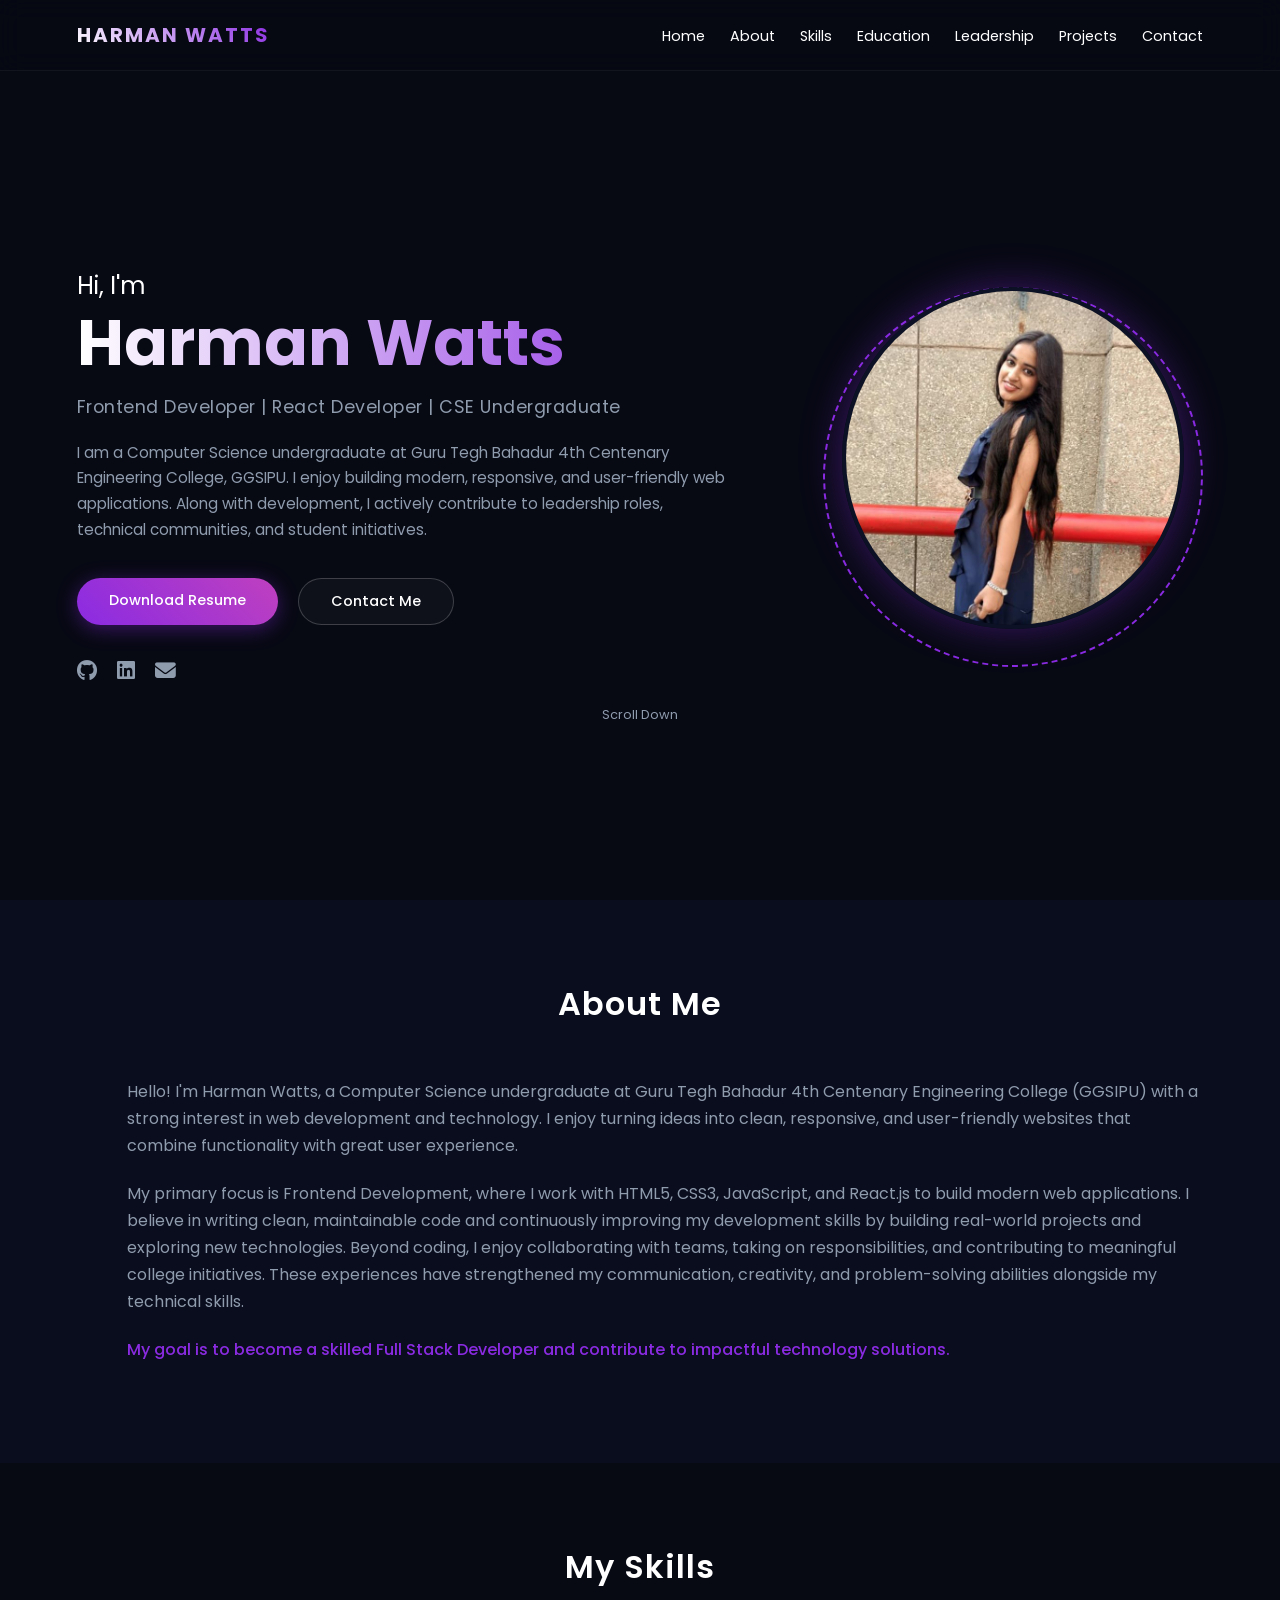
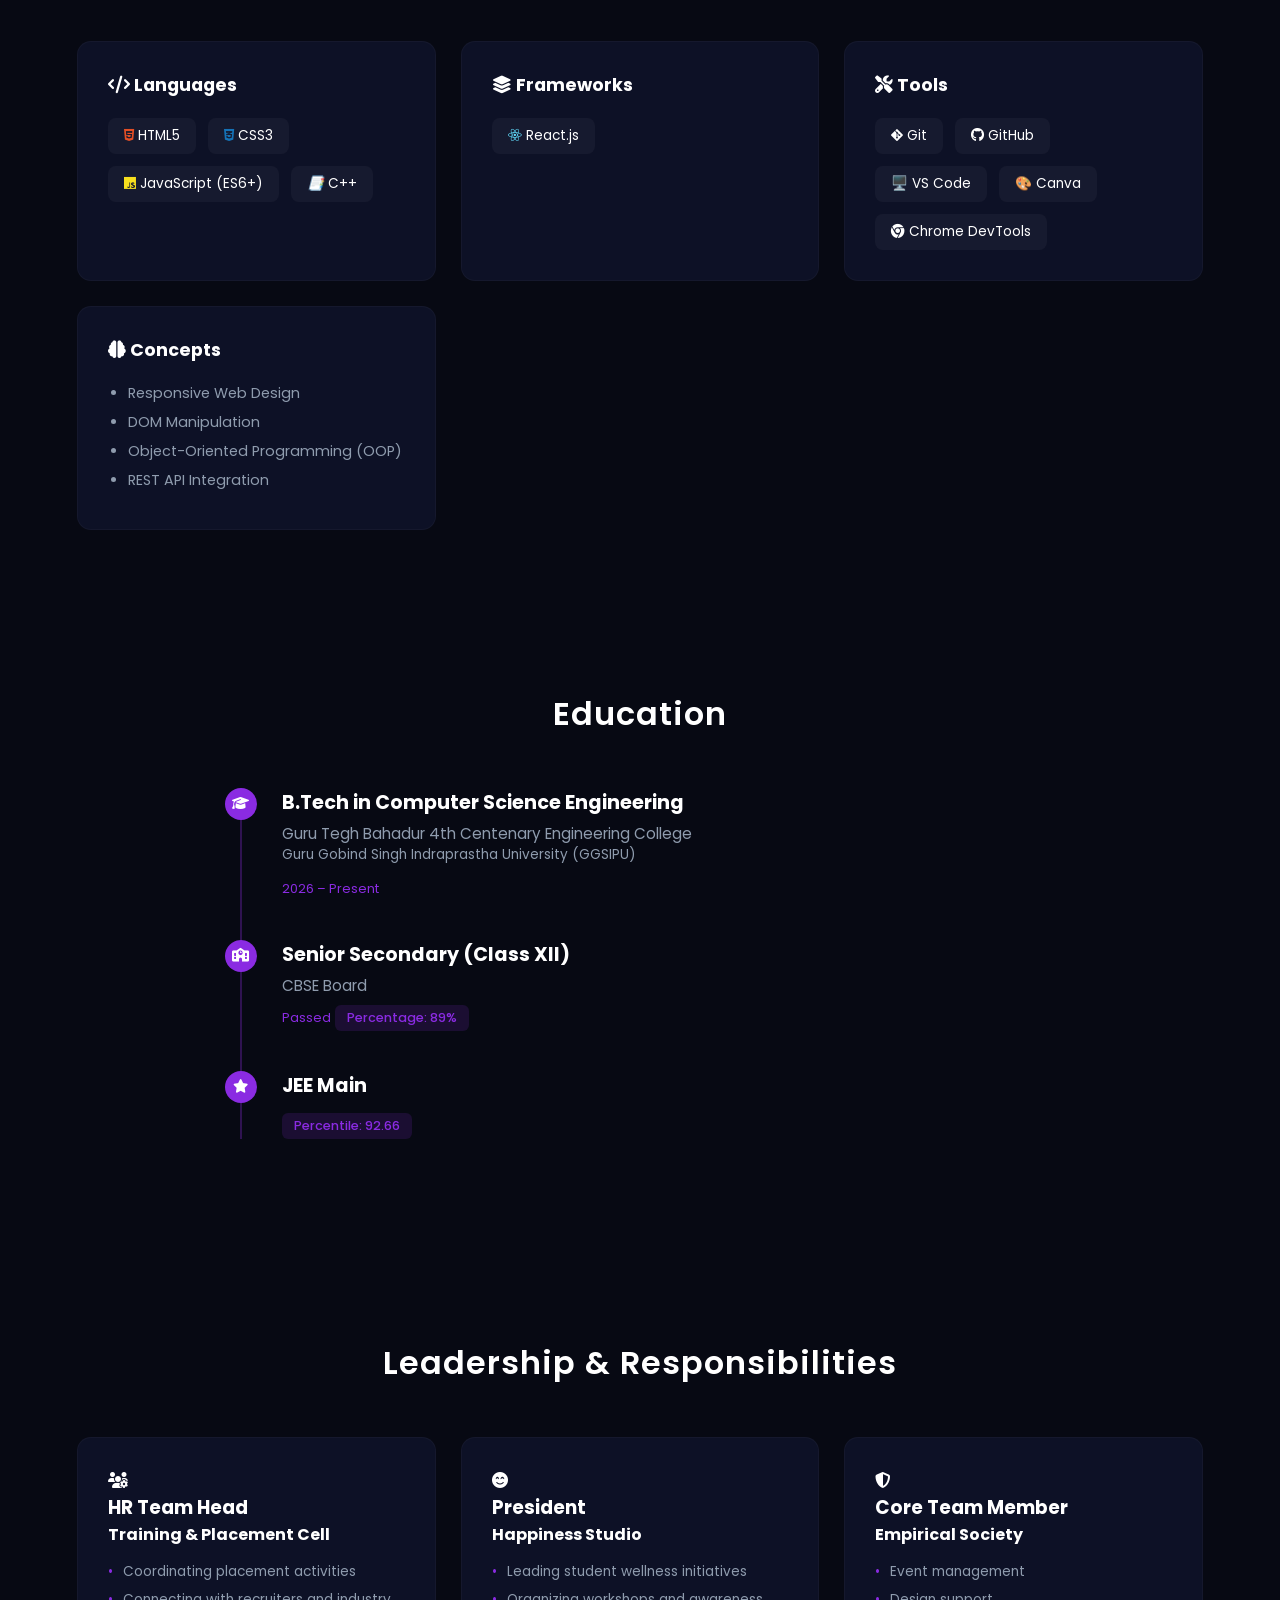
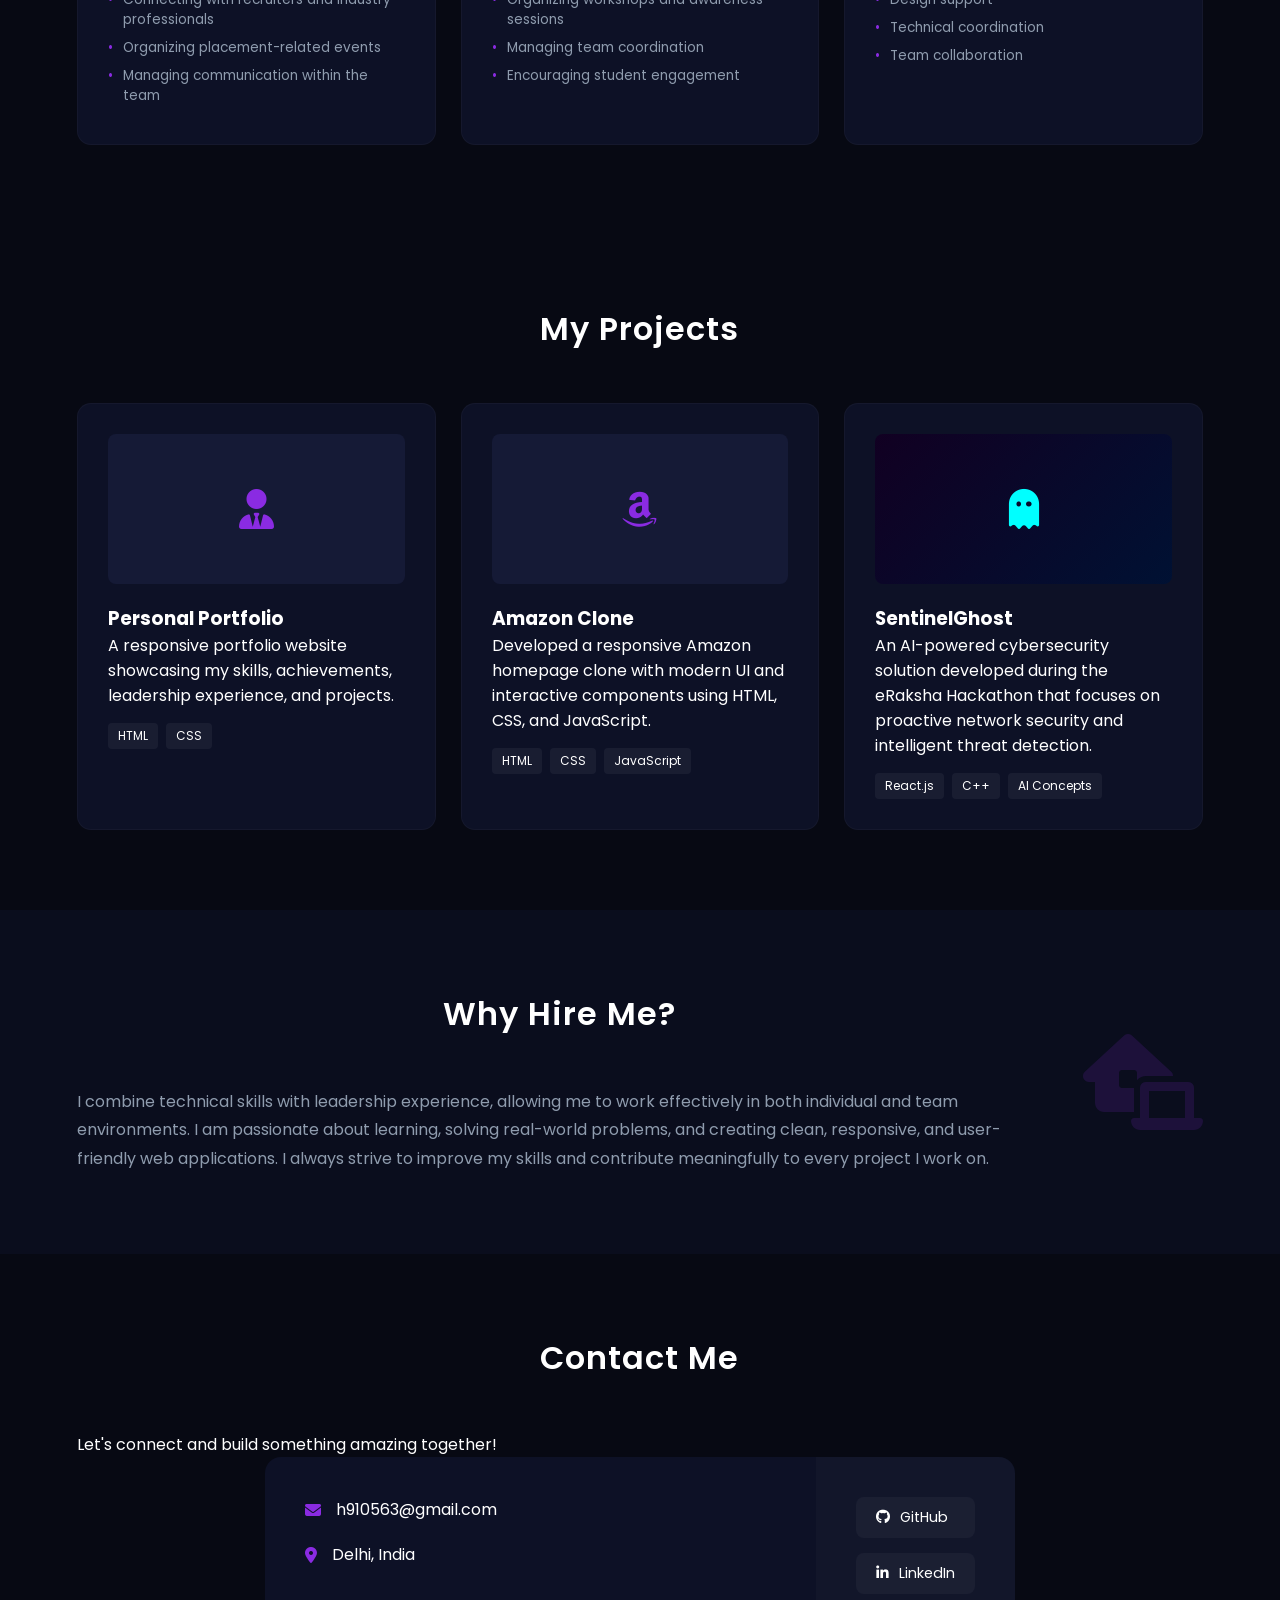
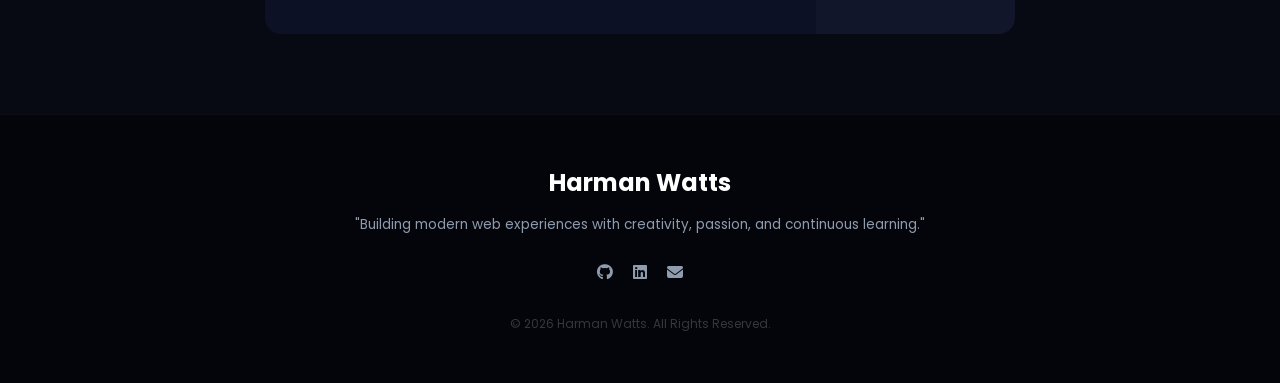
==== index.html @ 9dd02e59 "update file" ====
<!DOCTYPE html>
<html lang="en">
<head>
    <meta charset="UTF-8">
    <meta name="viewport" content="width=device-width, initial-scale=1.0">
    <title>Harman Watts | Portfolio</title>
    <!-- Premium Fonts & Icons -->
    <link href="https://fonts.googleapis.com/css2?family=Poppins:wght@300;400;500;600;700&display=swap" rel="stylesheet">
    <link rel="stylesheet" href="https://cdnjs.cloudflare.com/ajax/libs/font-awesome/6.4.0/css/all.min.css">
    <link rel="stylesheet" href="style.css">
</head>
<body>

    <!-- 1. Header & Navigation -->
    <header class="navbar">
        <div class="logo">HARMAN WATTS</div>
        <nav>
            <ul>
                <li><a href="#home">Home</a></li>
                <li><a href="#about">About</a></li>
                <li><a href="#skills">Skills</a></li>
                <li><a href="#education">Education</a></li>
                <li><a href="#leadership">Leadership</a></li>
                <li><a href="#projects">Projects</a></li>
            
                <li><a href="#contact">Contact</a></li>
            </ul>
        </nav>
    </header>

    <!-- 1. Hero Section -->
    <section id="home" class="hero-section">
        <div class="hero-container">
            <div class="hero-content">
                <p class="greeting">Hi, I'm</p>
                <h1 class="main-name">Harman Watts</h1>
                <h3 class="roles-title">Frontend Developer | React Developer | CSE Undergraduate</h3>
                <p class="hero-intro">I am a Computer Science undergraduate at Guru Tegh Bahadur 4th Centenary Engineering College, GGSIPU. I enjoy building modern, responsive, and user-friendly web applications. Along with development, I actively contribute to leadership roles, technical communities, and student initiatives.</p>
                <div class="hero-actions">
                    <a href="#" class="btn btn-primary">Download Resume</a>
                    <a href="#contact" class="btn btn-secondary">Contact Me</a>
                </div>
                <div class="hero-social-links">
                    <a href="https://github.com/h910563-arch" target="_blank"><i class="fab fa-github"></i></a>
                    <a href="https://www.linkedin.com/in/harman-watts-b542333a6?utm_source=share_via&utm_content=profile&utm_medium=member_android" target="_blank"><i class="fab fa-linkedin"></i></a>
                    <a href="mailto:-h910563@gmail.com"><i class="fas fa-envelope"></i></a>
                </div>
            </div>
            <div class="hero-image-wrapper">
                <div class="glow-ring"></div>
             
                <img src="my pick.jpeg" alt="Harman Watts" class="profile-avatar">
            </div>
        </div>
        <div class="scroll-indicator">
            <span>Scroll Down</span>
            <div class="mouse-icon"></div>
        </div>
    </section>

    <!-- 2. About Me Section -->
    <section id="about" class="about-section">
        <div class="container">
            <h2 class="section-heading">About Me</h2>
            <div class="about-wrapper">
                <div class="about-image-card">
                    <!-- <img src="about-profile.jpg" alt="Harman Working"> -->
                </div>
                <div class="about-text-content">
                    <p>Hello! I'm Harman Watts, a Computer Science undergraduate at Guru Tegh Bahadur 4th Centenary Engineering College (GGSIPU) with a strong interest in web development and technology. I enjoy turning ideas into clean, responsive, and user-friendly websites that combine functionality with great user experience.</p>
<p>My primary focus is Frontend Development, where I work with HTML5, CSS3, JavaScript, and React.js to build modern web applications. I believe in writing clean, maintainable code and continuously improving my development skills by building real-world projects and exploring new technologies.
Beyond coding, I enjoy collaborating with teams, taking on responsibilities, and contributing to meaningful college initiatives. These experiences have strengthened my communication, creativity, and problem-solving abilities alongside my technical skills.</p>
                   
                    <p class="highlight-goal">My goal is to become a skilled Full Stack Developer and contribute to impactful technology solutions.</p>
                </div>
            </div>
        </div>
    </section>

    <!-- 3. My Skills Section -->
    <section id="skills" class="skills-section">
        <div class="container">
            <h2 class="section-heading">My Skills</h2>
            <div class="skills-grid">
                <!-- Group 1 -->
                <div class="skills-category-card">
                    <h3><i class="fas fa-code icon-purple"></i> Languages</h3>
                    <div class="tech-tags-list">
                        <span class="tech-badge"><i class="fab fa-html5 color-html"></i> HTML5</span>
                        <span class="tech-badge"><i class="fab fa-css3-alt color-css"></i> CSS3</span>
                        <span class="tech-badge"><i class="fab fa-js color-js"></i> JavaScript (ES6+)</span>
                        <span class="tech-badge"><i class="code-bracket">📑</i> C++</span>
                    </div>
                </div>
                <!-- Group 2 -->
                <div class="skills-category-card">
                    <h3><i class="fas fa-layer-group icon-purple"></i> Frameworks</h3>
                    <div class="tech-tags-list">
                        <span class="tech-badge"><i class="fab fa-react color-react"></i> React.js</span>
                    </div>
                </div>
                <!-- Group 3 -->
                <div class="skills-category-card">
                    <h3><i class="fas fa-tools icon-purple"></i> Tools</h3>
                    <div class="tech-tags-list">
                        <span class="tech-badge"><i class="fab fa-git-alt color-git"></i> Git</span>
                        <span class="tech-badge"><i class="fab fa-github"></i> GitHub</span>
                        <span class="tech-badge">🖥️ VS Code</span>
                        <span class="tech-badge">🎨 Canva</span>
                        <span class="tech-badge"><i class="fab fa-chrome color-chrome"></i> Chrome DevTools</span>
                    </div>
                </div>
                <!-- Group 4 -->
                <div class="skills-category-card">
                    <h3><i class="fas fa-brain icon-purple"></i> Concepts</h3>
                    <ul class="concept-bullets">
                        <li>Responsive Web Design</li>
                        <li>DOM Manipulation</li>
                        <li>Object-Oriented Programming (OOP)</li>
                        <li>REST API Integration</li>
                    </ul>
                </div>
            </div>
        </div>
    </section>

    <!-- 4. Education Section -->
    <section id="education" class="education-section">
        <div class="container">
            <h2 class="section-heading">Education</h2>
            <div class="education-timeline">
                <div class="edu-node">
                    <div class="edu-icon"><i class="fas fa-graduation-cap"></i></div>
                    <div class="edu-details">
                        <h3>B.Tech in Computer Science Engineering</h3>
                        <h4>Guru Tegh Bahadur 4th Centenary Engineering College</h4>
                        <p class="edu-sub">Guru Gobind Singh Indraprastha University (GGSIPU)</p>
                        <span class="edu-time">2026 – Present</span>
                      
                    </div>
                </div>
                <div class="edu-node">
                    <div class="edu-icon"><i class="fas fa-school"></i></div>
                    <div class="edu-details">
                        <h3>Senior Secondary (Class XII)</h3>
                        <h4>CBSE Board</h4>
                        <span class="edu-time">Passed</span>
                        <div class="edu-badge">Percentage: 89%</div>
                    </div>
                </div>
                <div class="edu-node">
                    <div class="edu-icon"><i class="fas fa-star"></i></div>
                    <div class="edu-details">
                        <h3>JEE Main</h3>
                        <div class="edu-badge">Percentile: 92.66</div>
                    </div>
                </div>
            </div>
        </div>
    </section>

    <!-- 5. Leadership & Responsibilities -->
    <section id="leadership" class="leadership-section">
        <div class="container">
            <h2 class="section-heading">Leadership & Responsibilities</h2>
            <div class="cards-layout">
                <div class="leader-card">
                    <div class="leader-icon-header">
                        <i class="fas fa-users-cog"></i>
                    </div>
                    <h3>HR Team Head</h3>
                    <h4>Training & Placement Cell</h4>
                    <ul>
                        <li>Coordinating placement activities</li>
                        <li>Connecting with recruiters and industry professionals</li>
                        <li>Organizing placement-related events</li>
                        <li>Managing communication within the team</li>
                    </ul>
                </div>
                <div class="leader-card">
                    <div class="leader-icon-header">
                        <i class="fas fa-smile-beam"></i>
                    </div>
                    <h3>President</h3>
                    <h4>Happiness Studio</h4>
                    <ul>
                        <li>Leading student wellness initiatives</li>
                        <li>Organizing workshops and awareness sessions</li>
                        <li>Managing team coordination</li>
                        <li>Encouraging student engagement</li>
                    </ul>
                </div>
                <div class="leader-card">
                    <div class="leader-icon-header">
                        <i class="fas fa-shield-alt"></i>
                    </div>
                    <h3>Core Team Member</h3>
                    <h4>Empirical Society</h4>
                    <ul>
                        <li>Event management</li>
                        <li>Design support</li>
                        <li>Technical coordination</li>
                        <li>Team collaboration</li>
                    </ul>
                </div>
            </div>
        </div>
    </section>

    <!-- 6. Projects Section -->
    <section id="projects" class="projects-section">
        <div class="container">
            <h2 class="section-heading">My Projects</h2>
            <div class="projects-layout-grid">
                <!-- Project 1 -->
                <div class="portfolio-item-card">
                    <div class="project-thumbnail-placeholder">
                        <i class="fas fa-user-tie"></i>
                    </div>
                    <div class="project-meta-info">
                        <h3>Personal Portfolio</h3>
                        <p>A responsive portfolio website showcasing my skills, achievements, leadership experience, and projects.</p>
                        <div class="tags-row">
                            <span class="badge-html">HTML</span>
                            <span class="badge-css">CSS</span>
                        </div>
                    </div>
                </div>
                <!-- Project 2 -->
                <div class="portfolio-item-card">
                    <div class="project-thumbnail-placeholder">
                        <i class="fab fa-amazon"></i>
                    </div>
                    <div class="project-meta-info">
                        <h3>Amazon Clone</h3>
                        <p>Developed a responsive Amazon homepage clone with modern UI and interactive components using HTML, CSS, and JavaScript.</p>
                        <div class="tags-row">
                            <span class="badge-html">HTML</span>
                            <span class="badge-css">CSS</span>
                            <span class="badge-js">JavaScript</span>
                        </div>
                    </div>
                </div>
                <!-- Project 3 -->
                <div class="portfolio-item-card feature-border">
                    <div class="project-thumbnail-placeholder cyber-bg">
                        <i class="fas fa-ghost"></i>
                    </div>
                    <div class="project-meta-info">
                        <h3>SentinelGhost</h3>
                        <p>An AI-powered cybersecurity solution developed during the eRaksha Hackathon that focuses on proactive network security and intelligent threat detection.</p>
                        <div class="tags-row">
                            <span class="badge-react">React.js</span>
                            <span class="badge-cpp">C++</span>
                            <span class="badge-ai">AI Concepts</span>
                        </div>
                    </div>
                </div>
            </div>
        </div>
    </section>


    <!-- 8. Why Hire Me Section -->
    <section class="why-hire-section">
        <div class="container">
            <div class="why-hire-wrapper">
                <div class="why-hire-info">
                    <h2 class="section-heading left-align">Why Hire Me?</h2>
                    <p>I combine technical skills with leadership experience, allowing me to work effectively in both individual and team environments. I am passionate about learning, solving real-world problems, and creating clean, responsive, and user-friendly web applications. I always strive to improve my skills and contribute meaningfully to every project I work on.</p>
                </div>
                <div class="why-hire-illustration">
                    <i class="fas fa-laptop-house design-vector-avatar"></i>
                </div>
            </div>
        </div>
    </section>

    <!-- 9. Contact Me Section -->
    <section id="contact" class="contact-section">
        <div class="container">
            <h2 class="section-heading">Contact Me</h2>
            <p class="contact-prompt">Let's connect and build something amazing together!</p>
            <div class="contact-outer-box">
                <div class="contact-details-panel">
                    <div class="info-row"><i class="fas fa-envelope"></i><span>h910563@gmail.com</span></div>
                    
                    <div class="info-row"><i class="fas fa-map-marker-alt"></i><span>Delhi, India</span></div>
                </div>
                <div class="social-networks-panel">
                    <a href="https://github.com/h910563-arch" target="_blank" class="network-bar"><i class="fab fa-github"></i> GitHub</a>
                    <a href="https://www.linkedin.com/in/harman-watts-b542333a6?utm_source=share_via&utm_content=profile&utm_medium=member_android" target="_blank" class="network-bar"><i class="fab fa-linkedin-in"></i> LinkedIn</a>
                </div>
            </div>
        </div>
    </section>

    <!-- 10. Footer -->
    <footer class="main-footer">
        <h2>Harman Watts</h2>
        <p class="footer-quote">"Building modern web experiences with creativity, passion, and continuous learning."</p>
        <div class="footer-socials">
            <a href="https://github.com/h910563-arch"><i class="fab fa-github"></i></a>
            <a href="https://www.linkedin.com/in/harman-watts-b542333a6?utm_source=share_via&utm_content=profile&utm_medium=member_android"><i class="fab fa-linkedin"></i></a>
            <a href="mailto:h910563@gmail.com"><i class="fas fa-envelope"></i></a>
           
        </div>
        <p class="copyright-bar">&copy; 2026 Harman Watts. All Rights Reserved.</p>
    </footer>

</body>
</html>
---- style.css ----
:root {
    --bg-dark: #070913;
    --bg-card: #0D1126;
    --primary-purple: #8A2BE2;
    --accent-neon: #BF40BF;
    --text-white: #FFFFFF;
    --text-muted: #8F9CAE;
    --neon-glow: rgba(138, 43, 226, 0.4);
}

* {
    margin: 0;
    padding: 0;
    box-sizing: border-box;
    font-family: 'Poppins', sans-serif;
}

html {
    scroll-behavior: smooth;
    background-color: var(--bg-dark);
}

body {
    background-color: var(--bg-dark);
    color: var(--text-white);
    overflow-x: hidden;
}

.container {
    width: 88%;
    max-width: 1200px;
    margin: 0 auto;
    padding: 80px 0;
}


.navbar {
    position: fixed;
    top: 0;
    width: 100%;
    display: flex;
    justify-content: space-between;
    align-items: center;
    padding: 20px 6%;
    background: rgba(7, 9, 19, 0.85);
    backdrop-filter: blur(12px);
    z-index: 9999;
    border-bottom: 1px solid rgba(255, 255, 255, 0.05);
}

.navbar .logo {
    font-weight: 700;
    font-size: 1.25rem;
    letter-spacing: 2px;
    background: linear-gradient(45deg, var(--text-white), var(--primary-purple));
    -webkit-background-clip: text;
    -webkit-text-fill-color: transparent;
}

.navbar nav ul {
    display: flex;
    list-style: none;
    gap: 25px;
}

.navbar nav ul li a {
    color: var(--text-white);
    text-decoration: none;
    font-size: 0.9rem;
    font-weight: 400;
    transition: color 0.3s;
}

.navbar nav ul li a:hover {
    color: var(--primary-purple);
}

.hero-section {
    min-height: 100vh;
    display: flex;
    flex-direction: column;
    justify-content: center;
    position: relative;
    padding: 100px 6% 0 6%;
}

.hero-container {
    display: flex;
    justify-content: space-between;
    align-items: center;
    gap: 40px;
}

.hero-content {
    max-width: 650px;
}

.hero-content .greeting {
    font-size: 1.5rem;
    color: var(--text-white);
    margin-bottom: 5px;
}

.hero-content .main-name {
    font-size: 4rem;
    font-weight: 700;
    background: linear-gradient(to right, #FFFFFF, var(--primary-purple));
    -webkit-background-clip: text;
    -webkit-text-fill-color: transparent;
    line-height: 1.1;
    margin-bottom: 15px;
}

.hero-content .roles-title {
    font-size: 1.1rem;
    color: var(--text-muted);
    font-weight: 400;
    margin-bottom: 20px;
    letter-spacing: 0.5px;
}

.hero-intro {
    color: var(--text-muted);
    line-height: 1.7;
    margin-bottom: 35px;
    font-size: 0.95rem;
}

.hero-actions {
    display: flex;
    gap: 20px;
    margin-bottom: 30px;
}

.btn {
    padding: 12px 32px;
    border-radius: 30px;
    font-size: 0.9rem;
    font-weight: 500;
    text-decoration: none;
    transition: all 0.3s ease;
}

.btn-primary {
    background: linear-gradient(45deg, var(--primary-purple), var(--accent-neon));
    color: var(--text-white);
    box-shadow: 0 4px 20px var(--neon-glow);
}

.btn-primary:hover {
    transform: translateY(-2px);
    box-shadow: 0 6px 25px rgba(191, 64, 191, 0.6);
}

.btn-secondary {
    border: 1px solid rgba(255, 255, 255, 0.2);
    color: var(--text-white);
    background: rgba(255, 255, 255, 0.03);
}

.btn-secondary:hover {
    background: rgba(255, 255, 255, 0.1);
    border-color: var(--primary-purple);
}

.hero-social-links {
    display: flex;
    gap: 20px;
}

.hero-social-links a {
    color: var(--text-muted);
    font-size: 1.3rem;
    transition: color 0.3s;
}

.hero-social-links a:hover {
    color: var(--primary-purple);
}

/* Rounded Glow Circle Frame */
.hero-image-wrapper {
    position: relative;
    width: 380px;
    height: 380px;
}

.glow-ring {
    position: absolute;
    width: 100%;
    height: 100%;
    border-radius: 50%;
    border: 2px dashed var(--primary-purple);
    animation: rotateRing 20s linear infinite;
}

@keyframes rotateRing {
    100% { transform: rotate(360deg); }
}

.profile-avatar {
    width: 90%;
    height: 90%;
    object-fit: cover;
    border-radius: 50%;
    position: absolute;
    top: 5s%; left: 5%;
    border: 4px solid var(--bg-card);
    box-shadow: 0 0 40px var(--neon-glow);
}

/* Scroll Animation Indicator */
.scroll-indicator {
    display: flex;
    flex-direction: column;
    align-items: center;
    gap: 8px;
    margin-top: 20px;
    color: var(--text-muted);
    font-size: 0.8rem;
}

/* --- Section Formatting System --- */
.section-heading {
    text-align: center;
    font-size: 2rem;
    margin-bottom: 50px;
    font-weight: 600;
    letter-spacing: 1px;
}

/* --- About Wrapper Layout --- */
.about-section { background: #0A0D1D; }
.about-wrapper {
    display: flex;
    align-items: center;
    gap: 50px;
}

.about-image-card img {
    width: 320px;
    border-radius: 16px;
    border: 1px solid rgba(255, 255, 255, 0.1);
}

.about-text-content p {
    color: var(--text-muted);
    margin-bottom: 20px;
    font-size: 1rem;
    line-height: 1.7;
}

.highlight-goal {
    color: var(--primary-purple) !important;
    font-weight: 500;
}

/* --- Modern Grid Cards Structure --- */
.skills-grid, .cards-layout, .projects-layout-grid {
    display: grid;
    grid-template-columns: repeat(auto-fit, minmax(280px, 1fr));
    gap: 25px;
}

.skills-category-card, .leader-card, .portfolio-item-card {
    background: var(--bg-card);
    border: 1px solid rgba(255, 255, 255, 0.03);
    padding: 30px;
    border-radius: 14px;
    transition: all 0.3s;
}

.skills-category-card:hover, .leader-card:hover, .portfolio-item-card:hover {
    transform: translateY(-5px);
    border-color: var(--primary-purple);
    box-shadow: 0 10px 25px rgba(138, 43, 226, 0.15);
}

.skills-category-card h3 {
    margin-bottom: 20px;
    font-size: 1.1rem;
}

.tech-tags-list {
    display: flex;
    flex-wrap: wrap;
    gap: 12px;
}

.tech-badge {
    background: rgba(255, 255, 255, 0.04);
    padding: 8px 16px;
    border-radius: 8px;
    font-size: 0.85rem;
}

.concept-bullets {
    padding-left: 20px;
    color: var(--text-muted);
}

.concept-bullets li { margin-bottom: 8px; font-size: 0.9rem;}

/* --- Timeline Layout Architecture --- */
.education-timeline {
    max-width: 800px;
    margin: 0 auto;
    border-left: 2px solid rgba(138, 43, 226, 0.3);
    padding-left: 40px;
}

.edu-node {
    position: relative;
    margin-bottom: 40px;
}

.edu-icon {
    position: absolute;
    left: -57px;
    background: var(--primary-purple);
    width: 32px;
    height: 32px;
    border-radius: 50%;
    display: flex;
    align-items: center;
    justify-content: center;
    font-size: 0.85rem;
}

.edu-details h3 { font-size: 1.2rem; margin-bottom: 5px; }
.edu-details h4 { color: var(--text-muted); font-weight: 400; font-size: 0.95rem; }
.edu-sub { font-size: 0.85rem; color: var(--text-muted); margin-bottom: 10px; }
.edu-time { font-size: 0.8rem; color: var(--primary-purple); }

.edu-badge {
    display: inline-block;
    background: rgba(138, 43, 226, 0.15);
    color: var(--primary-purple);
    padding: 4px 12px;
    border-radius: 6px;
    font-size: 0.8rem;
    margin-top: 8px;
    font-weight: 500;
}

/* --- Leadership Bullets --- */
.leader-card ul {
    list-style: none;
    margin-top: 15px;
}

.leader-card ul li {
    color: var(--text-muted);
    font-size: 0.85rem;
    margin-bottom: 8px;
    position: relative;
    padding-left: 15px;
}

.leader-card ul li::before {
    content: "•";
    color: var(--primary-purple);
    position: absolute;
    left: 0;
}

/* --- Project Thumbnails & Colors --- */
.project-thumbnail-placeholder {
    height: 150px;
    background: #151A36;
    border-radius: 8px;
    display: flex;
    align-items: center;
    justify-content: center;
    font-size: 2.5rem;
    color: var(--primary-purple);
    margin-bottom: 20px;
}

.cyber-bg {
    background: linear-gradient(135deg, #110022, #001133);
    color: #00FFFF !important;
}

.tags-row {
    display: flex;
    gap: 8px;
    margin-top: 15px;
}

.tags-row span {
    font-size: 0.75rem;
    padding: 4px 10px;
    border-radius: 4px;
    background: rgba(255,255,255,0.05);
}



/* --- Why Hire Panel Layout --- */
.why-hire-section { background: #0A0D1D; }
.why-hire-wrapper {
    display: flex;
    justify-content: space-between;
    align-items: center;
    gap: 40px;
}

.why-hire-info p {
    color: var(--text-muted);
    line-height: 1.8;
}

.design-vector-avatar {
    font-size: 6rem;
    color: rgba(138, 43, 226, 0.15);
}

/* --- Contact Framework Layout --- */
.contact-outer-box {
    display: flex;
    background: var(--bg-card);
    border-radius: 16px;
    overflow: hidden;
    max-width: 750px;
    margin: 0 auto;
}

.contact-details-panel {
    padding: 40px;
    flex: 1;
}

.info-row {
    display: flex;
    align-items: center;
    gap: 15px;
    margin-bottom: 20px;
}

.info-row i { color: var(--primary-purple); }

.social-networks-panel {
    background: rgba(255,255,255,0.02);
    padding: 40px;
    display: flex;
    flex-direction: column;
    justify-content: center;
    gap: 15px;
}

.network-bar {
    color: var(--text-white);
    text-decoration: none;
    padding: 10px 20px;
    border-radius: 8px;
    background: rgba(255,255,255,0.04);
    display: flex;
    align-items: center;
    gap: 10px;
    font-size: 0.9rem;
}

/* --- Footer Area --- */
.main-footer {
    background: #04050B;
    text-align: center;
    padding: 50px 20px;
    border-top: 1px solid rgba(255, 255, 255, 0.03);
}

.footer-quote {
    color: var(--text-muted);
    font-size: 0.85rem;
    margin: 15px 0 25px 0;
}

.footer-socials {
    display: flex;
    justify-content: center;
    gap: 20px;
    margin-bottom: 30px;
}

.footer-socials a { color: var(--text-muted); }
.copyright-bar { font-size: 0.75rem; color: rgba(255,255,255,0.2); }

/* Custom Brand Specific Colors */
.color-html { color: #E34F26; }
.color-css { color: #1572B6; }
.color-js { color: #F7DF1E; }
.color-react { color: #61DAFB; }

/* Responsive Adaptations */
@media (max-width: 768px) {
    .hero-container, .about-wrapper, .why-hire-wrapper, .contact-outer-box {
        flex-direction: column;
        text-align: center;
    }
    .navbar nav { display: none; }
    .hero-image-wrapper { width: 280px; height: 280px; }
    .hero-content .main-name { font-size: 2.8rem; }
}
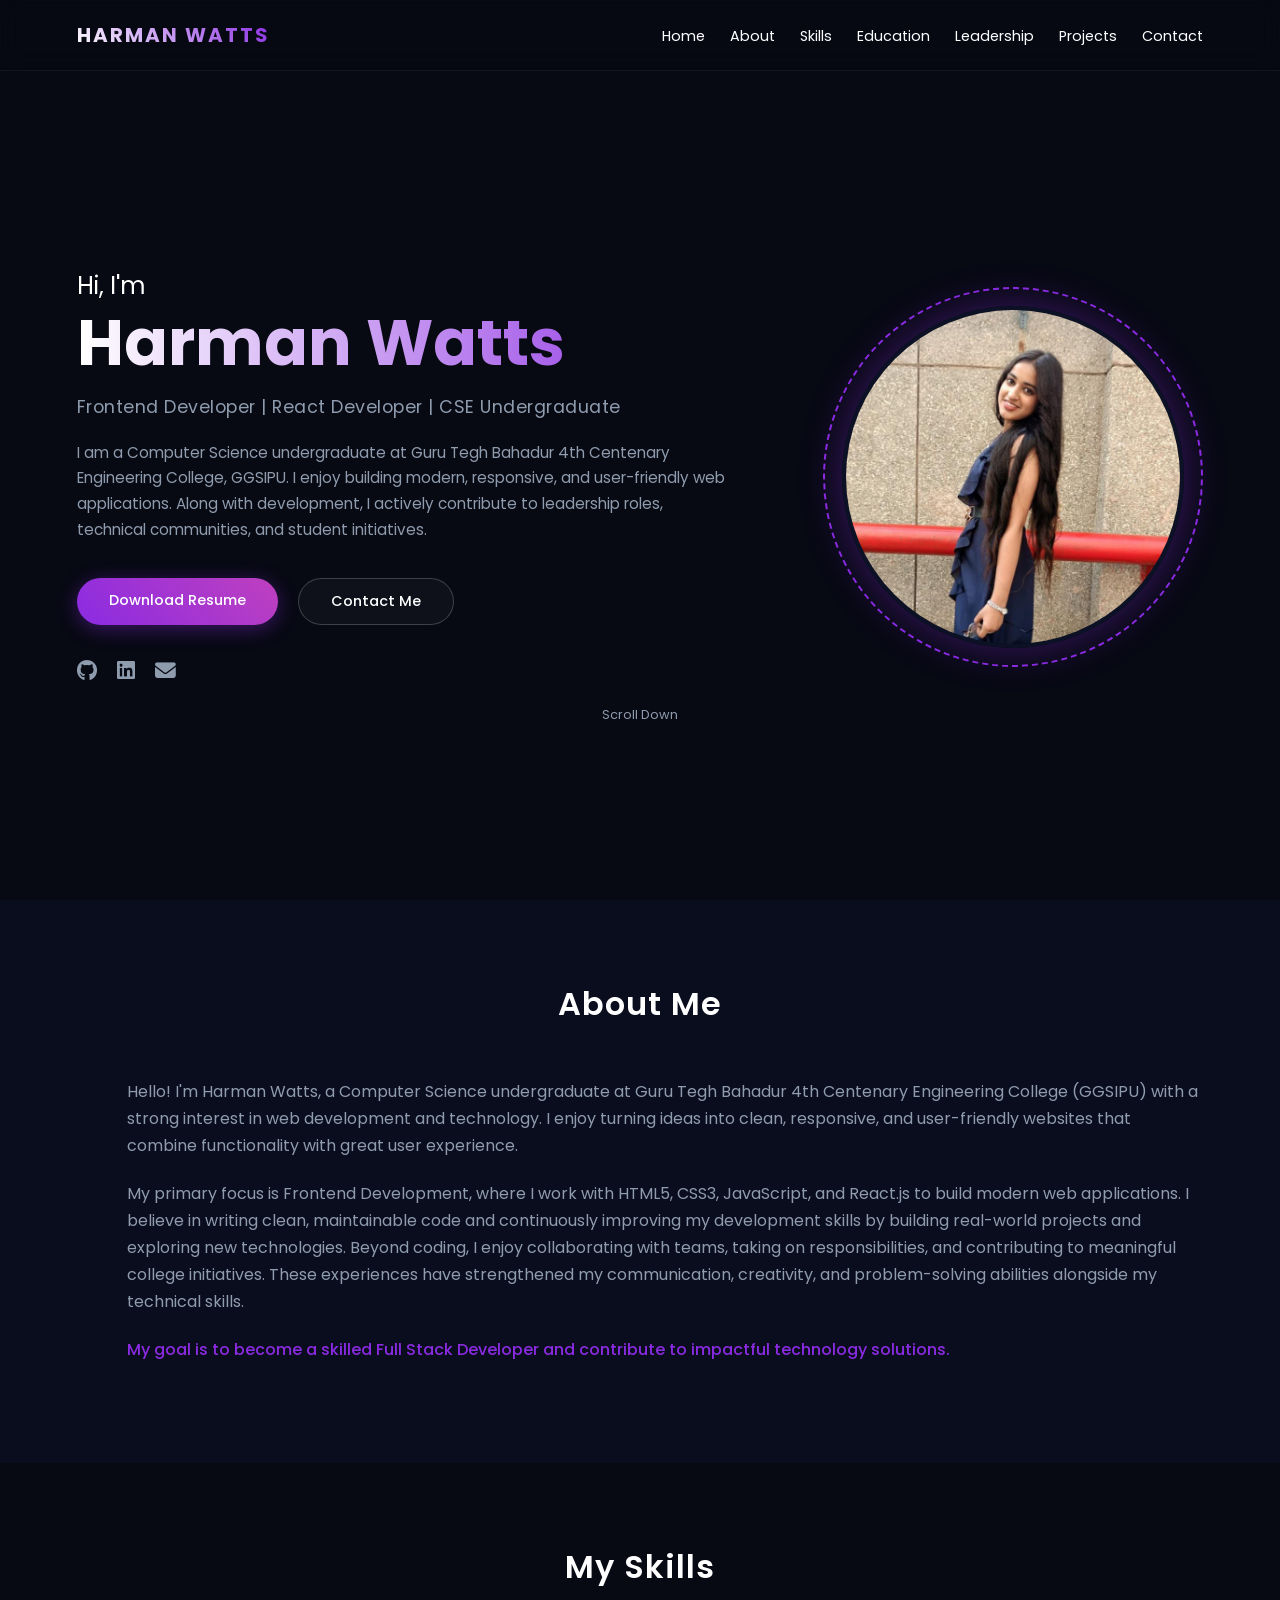
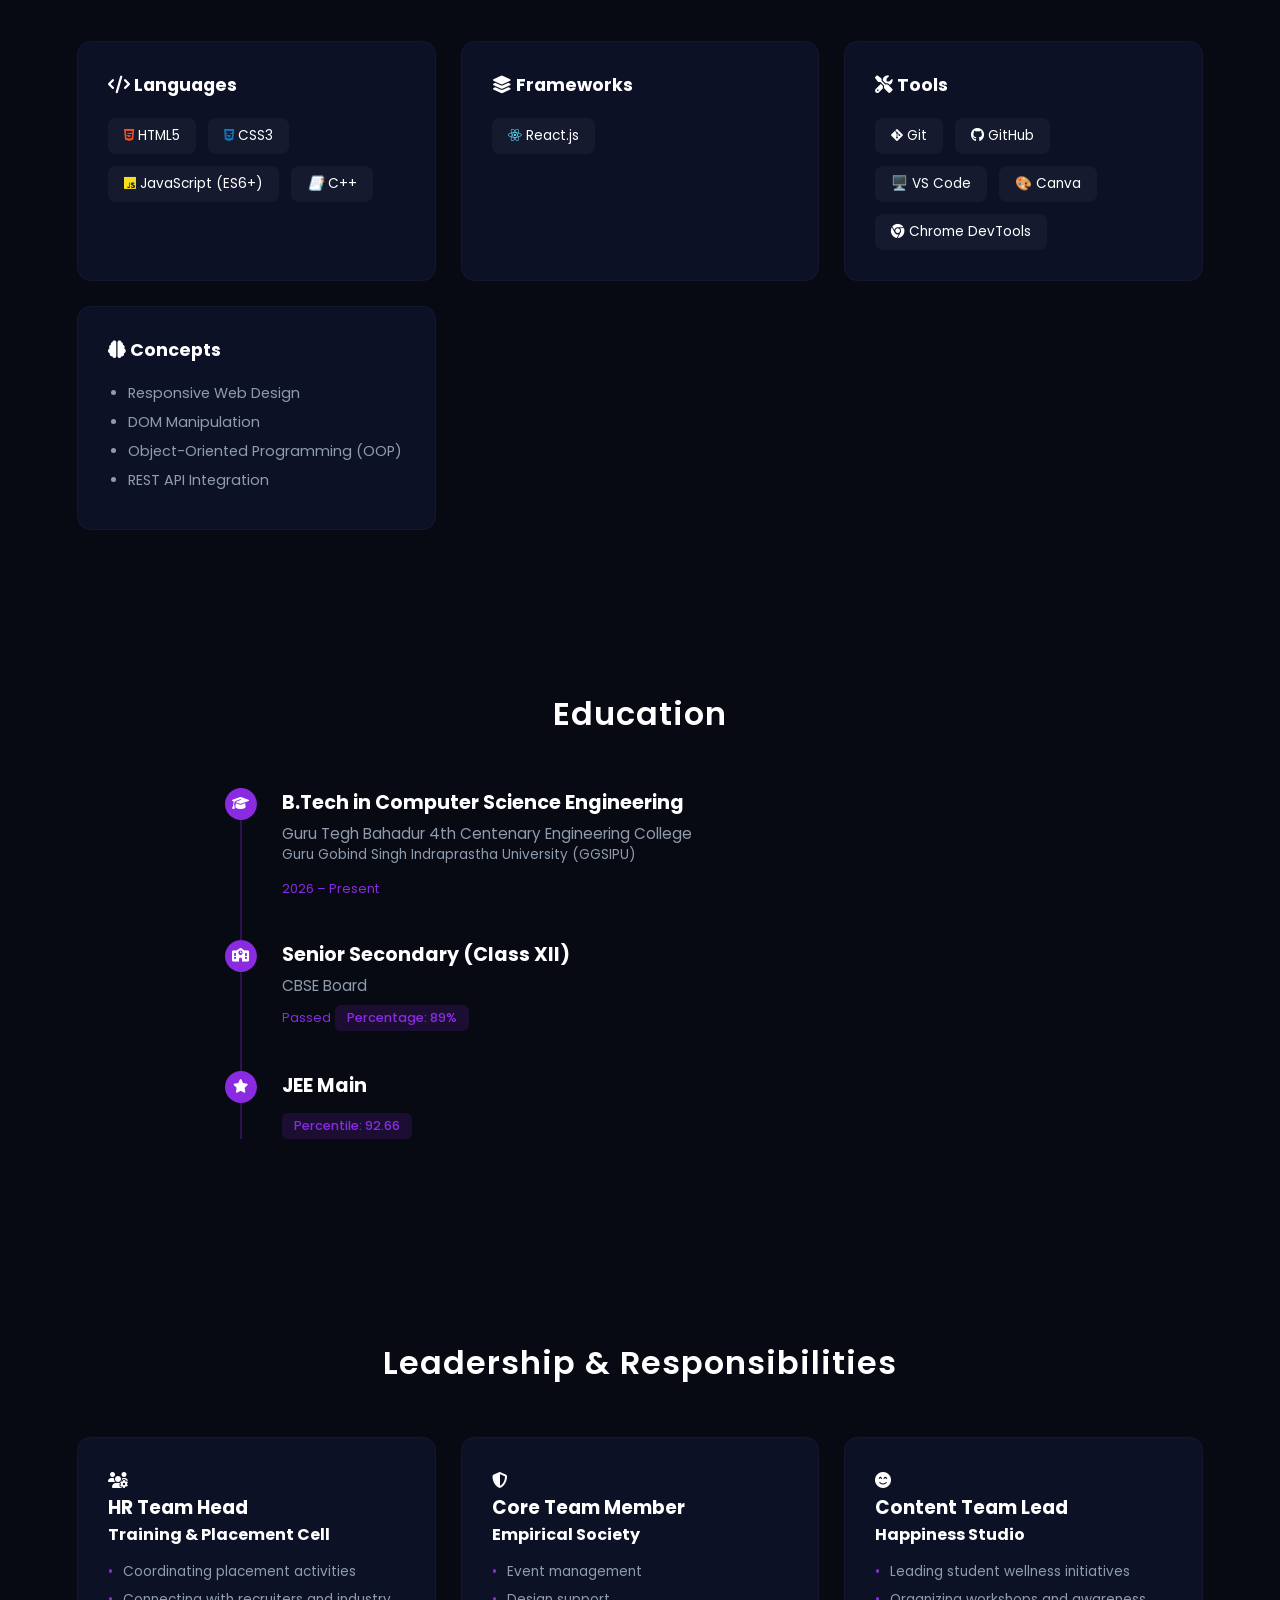
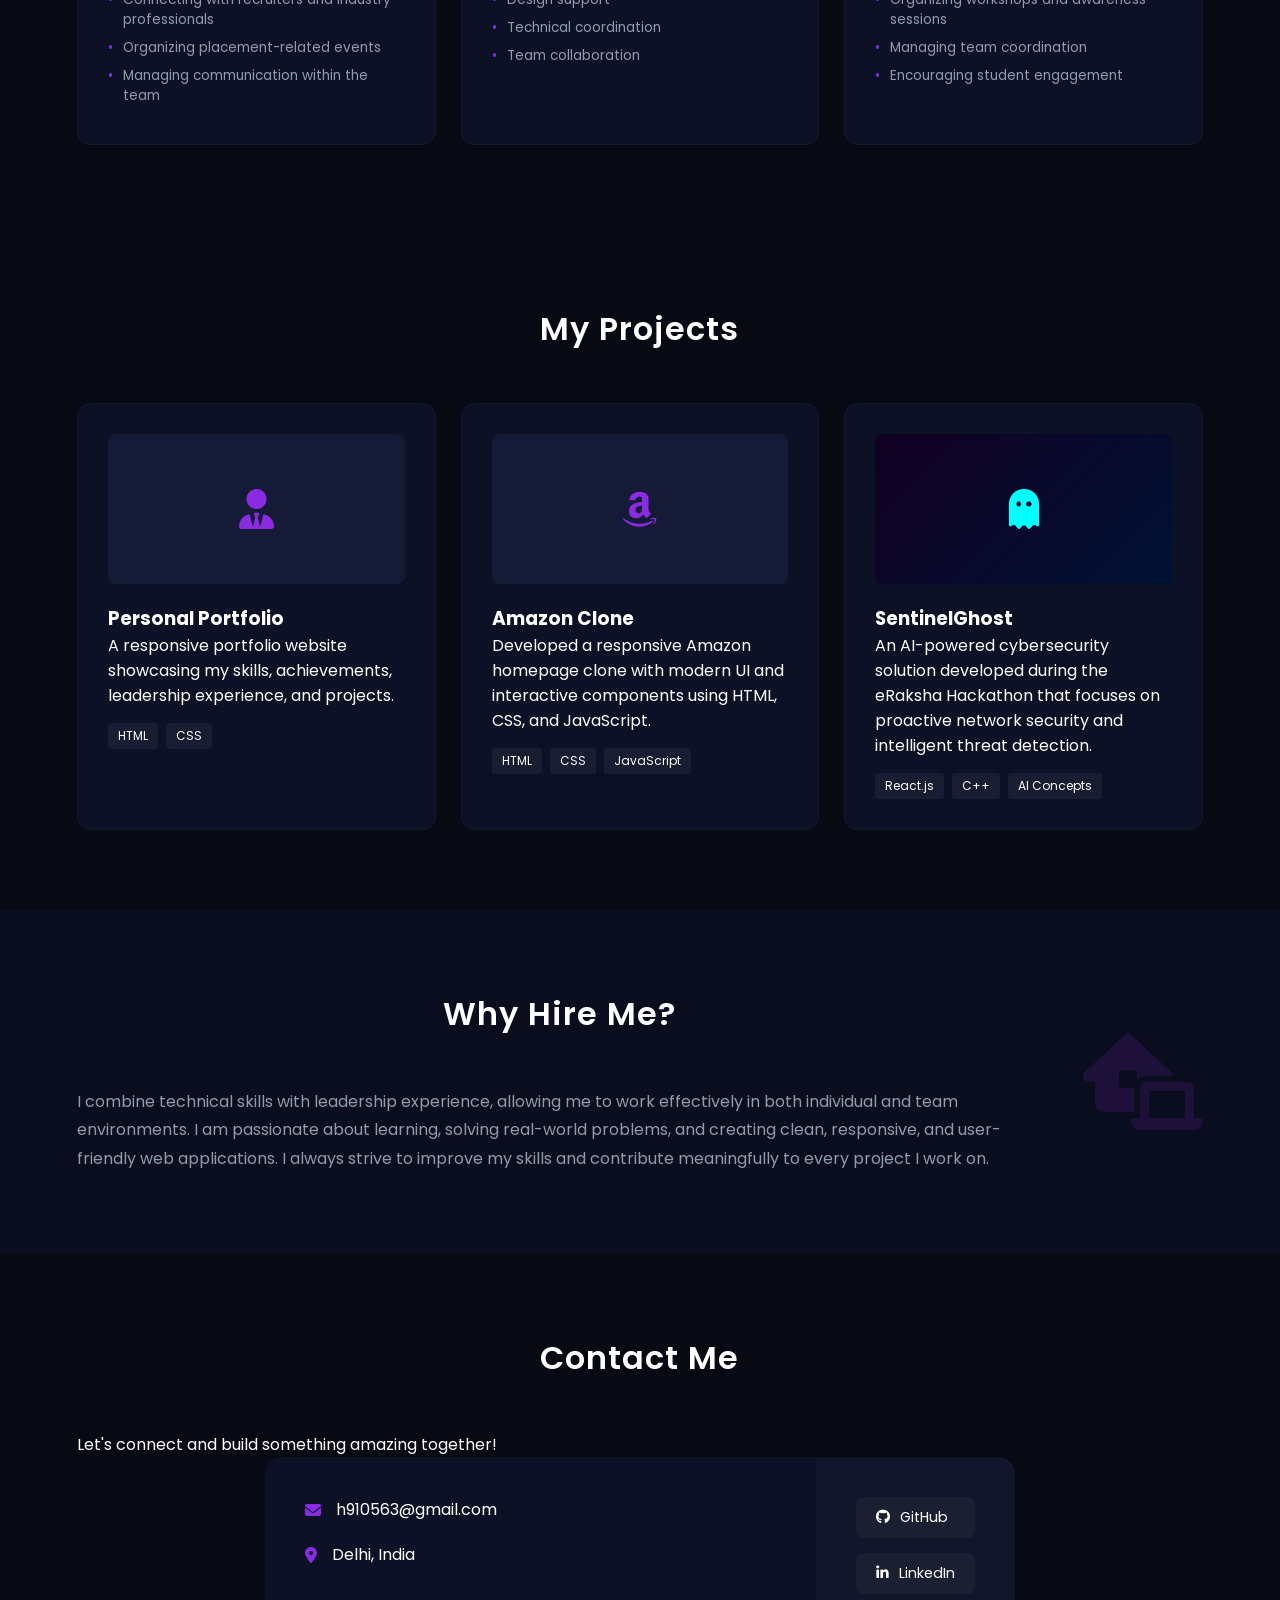
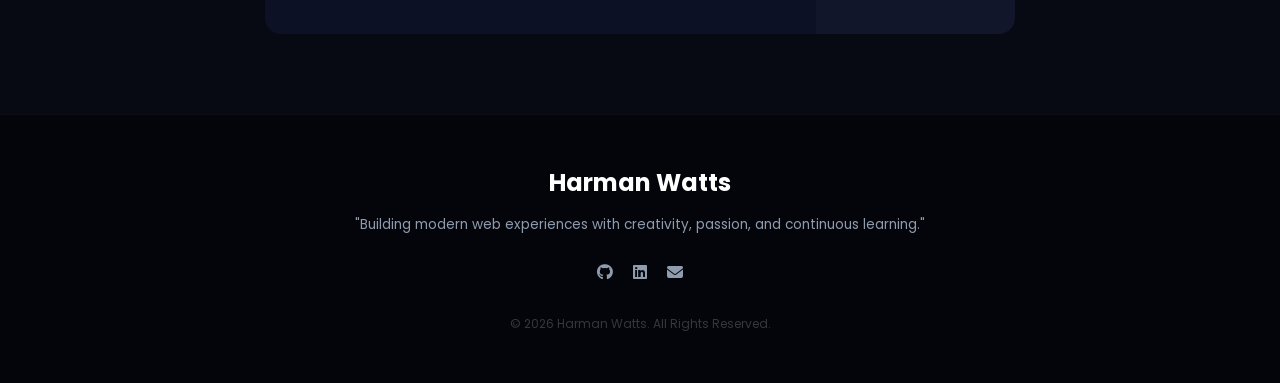
==== commit 130af9ca: "update changes" ====
--- a/index.html
+++ b/index.html
@@ -37,7 +37,7 @@
                 <h3 class="roles-title">Frontend Developer | React Developer | CSE Undergraduate</h3>
                 <p class="hero-intro">I am a Computer Science undergraduate at Guru Tegh Bahadur 4th Centenary Engineering College, GGSIPU. I enjoy building modern, responsive, and user-friendly web applications. Along with development, I actively contribute to leadership roles, technical communities, and student initiatives.</p>
                 <div class="hero-actions">
-                    <a href="#" class="btn btn-primary">Download Resume</a>
+                    <a href="https://drive.google.com/file/d/1FJdu2raEbwPldn4RO1wO-FMy6iLDQkPY/view?usp=sharing" class="btn btn-primary">Download Resume</a>
                     <a href="#contact" class="btn btn-secondary">Contact Me</a>
                 </div>
                 <div class="hero-social-links">
@@ -177,20 +177,7 @@
                         <li>Managing communication within the team</li>
                     </ul>
                 </div>
-                <div class="leader-card">
-                    <div class="leader-icon-header">
-                        <i class="fas fa-smile-beam"></i>
-                    </div>
-                    <h3>President</h3>
-                    <h4>Happiness Studio</h4>
-                    <ul>
-                        <li>Leading student wellness initiatives</li>
-                        <li>Organizing workshops and awareness sessions</li>
-                        <li>Managing team coordination</li>
-                        <li>Encouraging student engagement</li>
-                    </ul>
-                </div>
-                <div class="leader-card">
+                 <div class="leader-card">
                     <div class="leader-icon-header">
                         <i class="fas fa-shield-alt"></i>
                     </div>
@@ -203,6 +190,20 @@
                         <li>Team collaboration</li>
                     </ul>
                 </div>
+                <div class="leader-card">
+                    <div class="leader-icon-header">
+                        <i class="fas fa-smile-beam"></i>
+                    </div>
+                    <h3>Content Team Lead</h3>
+                    <h4>Happiness Studio</h4>
+                    <ul>
+                        <li>Leading student wellness initiatives</li>
+                        <li>Organizing workshops and awareness sessions</li>
+                        <li>Managing team coordination</li>
+                        <li>Encouraging student engagement</li>
+                    </ul>
+                </div>
+               
             </div>
         </div>
     </section>
--- a/style.css
+++ b/style.css
@@ -184,15 +184,19 @@
     position: relative;
     width: 380px;
     height: 380px;
+     display: flex;
+    justify-content: center;
+    align-items: center;
 }
 
 .glow-ring {
     position: absolute;
-    width: 100%;
+    width: 100%; 
     height: 100%;
     border-radius: 50%;
     border: 2px dashed var(--primary-purple);
     animation: rotateRing 20s linear infinite;
+   
 }
 
 @keyframes rotateRing {
